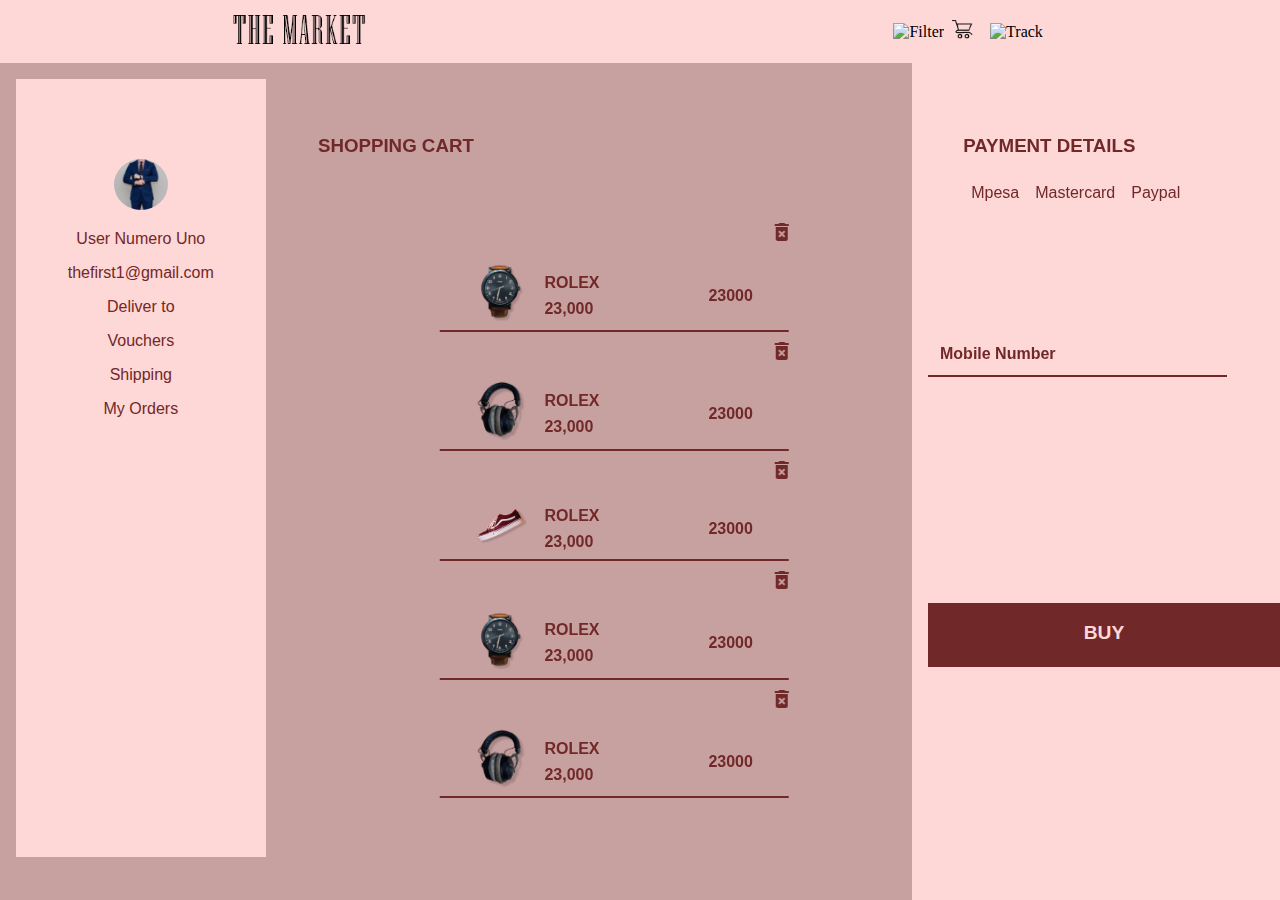
==== cart.html @ c1c4b835 "first commit" ====
<!DOCTYPE html>
<html lang="en">
<head>
    <meta charset="UTF-8">
    <meta name="viewport" content="width=device-width, initial-scale=1.0">
    <link rel="stylesheet" href="static/css/styleM.css">
    <link rel="stylesheet" href="static/css/cart.css">

    <title>The Market - {{products}}</title>
</head>
<body bgcolor="#C7A0A0">

    <div class="header">
        <div class="top-nav" id="top">
            <div class="logo">
                <a href="index.html"><img src="static/imgs/logo.png" alt="logo"></a>
                <!-- <h3> THE MARKET</h3> -->
            </div>
            <div class="nav">
                <ul>
                    <li><a href="#filter"><img src="static/imgs/filter.png" alt="Filter"></a></li>
                    <li><a href="cart.html"><img src="static/imgs/cart.png" alt="cart"></a></li>
                    <li><a href="login.html"><img src="static/imgs/track.png" alt="Track"></a></li>
                </ul>
            </div>
        </div>
    </div>

    <!-- <div class="main-container" id="main-container"> -->
    <div class="content-container">

        <div class="user-details hide-on-mobile">
            <div class="user-img">
                <img src="static/imgs/Men.png" alt="user icon">
            </div>
            <div class="credentials">
                <ul>
                    <li><a href="#">User Numero Uno</a></li>
                    <li><a href="#email">thefirst1@gmail.com</a></li>
                    <li><a href="#delivery">Deliver to</a></li>
                    <li><a href="#Vouchers">Vouchers</a></li>
                    <li><a href="#Shipping">Shipping</a></li>
                    <li><a href="#orders">My Orders<a></li>
                </ul>
            </div>
        </div>
        <div class="checklist">

            <!-- <div class="back hide-on-desktop">
                <a href="product.html"><img src="static/imgs/arrow.png" alt="back arrow"></a>
            </div> -->

            <h3>SHOPPING CART</h3>           
            <div class="item">
                <div class="item-img">
                    <img src="static/imgs/watch-small.png" alt="watch-small">
                </div>
                <div class="basics">
                    <ul>
                        <li>ROLEX</li>
                        <li>23,000</li>
                    </ul>
                </div>

                <div class="qty">
                </div>

                <div class="total-price" id="totalItemPrice">
                    23000
                </div>

                <div class="delete">
                    <img src="static/imgs/delete.png" alt="delete">
                </div>
            </div>

            <div class="item">
                <div class="item-img">
                    <img src="static/imgs/headphones.png" alt="headphones">
                </div>
                <div class="basics">
                    <ul>
                        <li>ROLEX</li>
                        <li>23,000</li>
                    </ul>
                </div>

                <div class="qty">
                </div>

                <div class="total-price" id="totalItemPrice">
                    23000
                </div>

                <div class="delete">
                    <img src="static/imgs/delete.png" alt="delete">
                </div>
            </div>

            <div class="item">
                <div class="item-img">
                    <img src="static/imgs/shoe2.png" alt="shoe">
                </div>
                <div class="basics">
                    <ul>
                        <li>ROLEX</li>
                        <li>23,000</li>
                    </ul>
                </div>

                <div class="qty">
                </div>

                <div class="total-price" id="totalItemPrice">
                    23000
                </div>

                <div class="delete">
                    <img src="static/imgs/delete.png" alt="delete">
                </div>
            </div>

            <div class="item">
                <div class="item-img">
                    <img src="static/imgs/watch-small.png" alt="watch-small">
                </div>
                <div class="basics">
                    <ul>
                        <li>ROLEX</li>
                        <li>23,000</li>
                    </ul>
                </div>

                <div class="qty">
                </div>

                <div class="total-price" id="totalItemPrice">
                    23000
                </div>

                <div class="delete">
                    <img src="static/imgs/delete.png" alt="delete">
                </div>
            </div>

            <div class="item">
                <div class="item-img">
                    <img src="static/imgs/headphones.png" alt="headphones">
                </div>
                <div class="basics">
                    <ul>
                        <li>ROLEX</li>
                        <li>23,000</li>
                    </ul>
                </div>

                <div class="qty">
                </div>

                <div class="total-price" id="totalItemPrice">
                    23000
                </div>

                <div class="delete">
                    <img src="static/imgs/delete.png" alt="delete">
                </div>
            </div>
            
        </div>

        <div class="checkout">
            <h3>PAYMENT DETAILS</h3>

            <ul class="payment-methods">
                <li><a href="#">Mpesa</a></li>
                <li><a href="#">Mastercard</a></li>
                <li><a href="#">Paypal</a></li>
            </ul>
            
            <input type="text" placeholder="Mobile Number">
            
            <div class="buy">
                <a href="#buy"> BUY </a>
            </div>
            
        </div>

    </div>

    <script src="static/js/main.js"></script>
</body>
</html>
---- static/css/styleM.css ----
/* Fundamentals */

*, body{
    margin: 0;
    padding: 0;
    box-sizing: border-box;
}

li{
    list-style-type: none;
}

a{
    text-decoration: none;
    color: inherit;
}

img{
    /* overflow: hidden; */
}

@font-face{
    font-family: "NiagraE";
    src: url(fonts/NIAGENG.TTF);
}
@font-face{
    font-family: "LucidaH";
    src: url(fonts/LHANDW.TTF);
}

.hide-mobile{
    display: none;
}

@media (min-width:1000px){
    .hide-mobile{
        display: initial;
    }
    .hide-desktop{
        display: none;
    }
}

.main-container{
    background-color: #FED7D7;
}

/*?????????????????? HEADER */
.top-nav{
    /* padding: 1em auto; */
    display: flex;
    justify-content: space-around;
    align-items: center;
    background-color: #EEE6E6;
    color: #000000;
    height: 7vh;
    position: sticky;
    top: 0;
}

.logo{
    font-family: NaigraE;
}

.logo img{
    width: 50%;
}

.nav ul{
    display: flex;
    justify-content: space-between;
}

.nav ul li{
    margin: auto .25em;
    padding: auto .25em;
}

.nav ul li a img{
    width: 70%;
}

.stories{
    padding: .6em ;
    background-color: #FFFFFF;
    display: flex;
    justify-content: space-evenly;
}

.stories div a{
    display: flex;
    flex-direction: column;
    align-items: center;
    color: #000000;
    font-family: sans-serif;
}

.stories div a img{
    margin-bottom: .5em;
}


@media (min-width:754px){
    .logo img{
        width: 70%;
    }
    .stories{
        max-width: 754px;
        margin: auto;
    }
}

/* /////////////////////FADESLIDER */


.main-container{
    /* height: 200vh; */
    /* padding: 1em; */
    font-family: sans-serif;
    text-align: center;
    overflow: hidden;
}

.slide1{
    background: radial-gradient(circle, rgba(255,255,255,1) 13%, rgb(255, 204, 204) 100%);
}


.slide2{
    background: radial-gradient(circle, rgba(255,255,255,.5) 13%, rgb(0, 0, 0) 100%);
    color: #fff;

}

.slide2 .text{
    color: #fff;
}

.slide3{
    background: radial-gradient(circle, rgba(255,255,255,1) 13%,#fbc1a0 100%);

}
.slide4{
    background: radial-gradient(circle, rgba(255,255,255,1) 13%, rgb(255, 204, 204) 100%);
}

.fade img{
    height: 60vh;
}

.fade{
    height: 90vh;
}

.text{
    font-family: LucidaH;
    color: #8F0000;
    font-size: 1.5em;
}


@media (min-width:754px){
    .slide1, .slide2, .slide3, .slide4{
        position: relative;
    }
    .fade img{
        height: 80vh;
        /* border: 2px solid red; */
    }
    .slide1 .text{
        position: absolute;
        top: 200px;
        right: 80px;
    }
    .slide1 img{
        height: 70vh;
        position: absolute;
        /* top: 300px; */
        right: 400px;
    }

    .slide3 .text{
        position: absolute;
        top: 150px;
        left: 100px;
        font-size: 2em;
    }
    .slide3 img{
        height: 60vh;
        position: absolute;
        top: 70px;
        right: -80px;
        /* overflow: hidden; */
    }
    .slide3{
        overflow: hidden;
    }

    .slide2 .text{
        position: absolute;
        right: 50px;
        top: 100px;
        font-size: 2em;
    }

    .slide4 .text{
        position: absolute;
        top: 150px;
        left: 50px;
    }

}


@media (min-width:1000px){
    .fade{
        position: relative;
        /* text-align:left; */
    }
    .fade .text{
        position: absolute;
        top: 300px;
        right: 400px;
    }
    
    .slide3 .text{
        position: absolute;
        top: 150px;
        left: 100px;
        font-size: 2.5em;
    }
    .slide3 img{
        height: 70vh;
        position: absolute;
        /* top: 70px; */
        right: 70px;
    }

    .slide2 .text{
        font-size: 2em;
        right: 40px;
    }

    .slide4 .text{
        position: absolute;
        top: 100px;
        right: -400px;
        font-size: 2em;
    }
    .slide1 .text{
        position: absolute;
        top: 200px;
        right: 200px;
        font-size:2.5em ;
    }
    .slide1 img{
        height: 80vh;
        position: absolute;
        left: 150px;
    }
}

@media (min-width:1250px){
    .slide2 .text{
        right: 80px;
    }
}

@media (min-width:1400px){
    .slide2 .text{
        right: 140px;
    }

    .slide4 .text{
        position: absolute;
        top: 200px;
        right: -400px;
        font-size: 2.5em;
    }
    .slide1 .text{
        position: absolute;
        top: 250px;
        right: 350px;
        font-size:2.5em ;
    }
    .slide1 img{
        height: 80vh;
        position: absolute;
        left: 350px;
    }

}

@media (min-width:1600px){
    .slide1 .text{
        position: absolute;
        top: 250px;
        right: 450px;
        font-size:2.5em ;
    }
    .slide1 img{
        height: 80vh;
        position: absolute;
        left: 450px;
    }
}

/*PRODUCT CARD AND ALL CONTENTS THEREOF*/

.torso{
    margin-top: 4em;
    padding: 1.5em;
    display: flex;
    flex-wrap: wrap;
    justify-content: space-between;
}


.product-card{
    /* padding-top: 50px; */
    background-color: #E1B5B5;
    color: #7A0F0F;
    /* height: 30vh; */
    width:45%;
    border-radius: 20px ;
    line-height: 1.9em;

    margin-bottom: 5em;
}

.image , .details{
    position: relative;
    top: -2.4em;
}

.image{
    width: 70%;
    margin: auto;
    /* border: 2px solid red; */
}

.image img{
    width: 100%;
}

.details .brand{
    font-weight: bold;
    /* color: red; */
}
.details .topSpec{
    color: #B28181;
}

@media (min-width:1000px){
    .torso{
        max-width: 60%;
        margin: auto;
        /* border: 2px solid red; */
        margin-top: 8em;
    }
    .product-card{
        width: 30%;
    }
    .image , .details{
        position: relative;
        top: -3.4em;
    }
}

/* ################$################################### */
/* PRODUCT PAGE */

/*  Importing most styles from main-container*/


.product-array img{
    /* width: 20%; */
    height: 1.5em;
}

.product-array{
    /* background: #F9F9DD; */
    margin: auto 1em;
    display: flex;
    justify-content: space-between;
    align-items: center;
}

.next{
    transform: rotate(180deg);
}

.product-array ul{
    display: flex;
    width: 30em;
    /* border: 2px solid red; */
    overflow: hidden;
}

.product-array ul li{
    /* border: 2px solid red; */
    margin:auto 3em;
    color: #B57777;
    font-size: 1.2rem;
}

.product-details{
    color: #7A0F0F;
    height: 80vh;
    border-top-right-radius:50px ;
    border-top-left-radius: 50px;
    /* border: 2px solid red; */
    background: #FED7D7;
    position: relative;
}

.backG{
    opacity: .3;
    letter-spacing: 1em;
    font-size: 3rem;
    position: absolute;
    top: 0;
    transform: translateX(13%);
    /* transform: translateZ(10%); */
    /* z-index: -1 ; */
}

.stuff img{
    /* z-index: -1; */
    width: 60%;
    margin-top: 1em;
}

.variety{
    display: flex;
    justify-content: space-evenly;
    max-width: 300px;
    margin: auto;
}

.variety section{
    height: 1.8em;
    width: 1.8em;
    background-color: red;
    /* border: 2px solid black; */
    border-radius: 50%;
    /* margin: auto 1.2em; */
}

section:nth-child(1){
    background-color: #4A0D18;
}
section:nth-child(2){
    background-color: #340D4A;
}
section:nth-child(3){
    background-color: #4A480D;
}
section:nth-child(4){
    background-color: #0D4A39;
}

.stuff h3{
    margin: 1em auto;
    font-weight: 700;
}

.catch-phrase span{
    font-weight: bolder;
}

.price{
    font-size: .9rem;
}

.size ul{
    max-width: 230px;
    margin: 1em auto;
    display: flex;
    justify-content: space-between;
    margin-bottom: 2em;
}

.cart-cta{
    color: #fff;
    background-color: #8F0000;
    padding: 1em 2em;
    margin: 2em;
    /* padding: auto 1em ; */
    border-radius: 20px;
}

.stuff p{
    /* border: 2px solid red; */
    margin-top: 2em;
}

@media (min-width:550px){
    .stuff img{
        width: 65%;
    }
}

@media (min-width:754px){
    .stuff img{
        width: 35%;
    }
}

@media (min-width:1000px){
    .backG{
        transform: translate(30%, 350%);
    }
    

    h3, .stuff p{
        margin: 3em auto;
    }

    .stuff p{
        margin-top: .4em ;
    }

    .hide-desktop{
        display: none;
    }
    
    .hide-mobile{
        text-align: left;
        position: absolute;
        top: 50px;
        right: 0;
        transform: translate(-50%, 20%);
    }

    .shift{
        position: absolute;
        top: 50px;
        left: 0;
        transform: translate(50%, 0%);
    }

    .stuff, .shift{
        /* border: 2px solid blue; */
        background-color: #e7c9c9;
        border-radius: 20px;
    }

    .stuff img{
        width: 150%;
    }


}

@media (min-width:1300px){
    .shift{
        transform: translate(100%, 0%);
    }
    .hide-mobile{
        transform: translate(-150%, 0%);
    }
}

@media (min-width:1700px){
    .shift{
        transform: translate(140%, 0%);
    }
    .hide-mobile{
        transform: translate(-180%, 0%);
    }
}




/*##############################################################
# MORE DETAILS PAGE STYLING ########################### */

.more-content{
    background: #FED7D7;
    height: 100vh;
    font-family: Arial, Helvetica, sans-serif;
    color: #9B1A1A;
    /* padding: 3em 2em auto 2em; */
    position: relative;
}

.back-arrow img{
    transform: translate(200%, 150%);
}

.details-card{
    background-color: #FFF;
    /* margin: 1em; */
    border-radius: 20px;
    max-width: 85%;
    margin: auto;
    text-align: center;
    transform: translateY(35%);
    position: relative;
    height: 45vh;
}

.details-img{
    position: absolute;
    top: -100px;
}

.more-specs{
    /* transform: translateY(30%); */
    margin-top: 70px;
}

.more-specs ul{
    display: flex;
    justify-content: space-evenly;
}

.cta-more{
    /* transform: translateY(100px); */
    position: fixed;
    bottom: 60px;
    transform: translateX(35%);

}

.more-specs p, .more-specs ul{
    /* text-align: left; */
    margin-bottom: 1em;
}

.vendor{
    padding-top: 4em;
}

.details-img img{
    width: 80% ;
}

.more-content h1{
    position: absolute;
    top: 100px;
    letter-spacing: 1.2em;
    font-size: 3rem;
    transform: translateX(10%);
    opacity: .4;
}
---- static/css/cart.css ----
.top-nav{
    background: #FED7D7;
}

.content-container{
    background: #C7A0A0;
    color: #712828;
    font-family: Arial, Helvetica, sans-serif;
    padding: 1em;
}

.checklist{
    height: 70vh;
    overflow: scroll;
    font-weight: bold;
    position: relative;
}

.back{
    position: absolute;
    top: 0;
}

.checklist h3{
    color: #712828;
    margin-bottom: 2em;
}

.item{
    position: relative;
    display: flex;
    justify-content: space-evenly;
    align-items: center;
    border-bottom: 2px solid #712828;
    padding: auto 1em auto 1em;
    margin: 3em 1em auto auto;
}

.item img{
    width: 100%;
}

.item-img{
    width: 25%;
    /* border: 2px solid red; */
}

.basics{
    transform: translateX(-40%);
}

.item li{
    /* border: 2px solid red; */
    margin: .5em;
}


.item .delete{
    position: absolute;
    right: 0;
    top: 10px;
}

.checkout{
    background: #FED7D7;
    color: #712828;
    margin: auto -1em -1em -1em;
    min-height: 20vh;
    padding: 1em;
}

.checkout h3{
    margin-bottom: 1em;
}

.payment-methods{
    /* border: 2px solid red; */
    display: flex;
}

.payment-methods li{
    margin: .5em;
}

input[type=text]{
    width: 85%;
    padding: 12px;
    background: inherit;
    border: none;
    border-bottom: 2px solid #712828;
    color: #712828;
    resize: vertical;
    /* line-height: 2em; */
    font-size: 1rem;
    margin-top: .8em;
    font-weight: bold;
}

::placeholder{
    color: #712828;
}

.buy{
    height: 4em;
    text-align: center;
    margin-top: 3em;
    width: 100%;
    /* border: 2px solid red; */
    background: #712828;
    color: #FED7D7;
    display: flex;
    flex-direction: column;
    align-items: center;
}

.buy a{
    font-weight: bold;
    font-size: 1.2rem;
    margin-top: 1em;
}

.hide-on-mobile{
    display: none;
}


@media screen and (min-width: 1000px) {
    .hide-on-mobile{
        display: initial;
    }

    .hide-on-desktop{
        display: none;
    }

    .content-container{
        display: flex;
        position: relative;
        height: 90vh;
        margin: auto;
    }

    .checklist{
        height: 90vh;
        width: 220%;
        overflow: scroll;
    }

    .checkout{
        position: absolute;
        top: 0;
        right: 0;
        width: 30%;
        height: 93vh;
    }

    .checklist h3{
        position: sticky;
        top: 0;
        transform: translateX(6%);
        margin-bottom: 3em;
    }

    .item{
        width: 40%;
        margin: auto;
        transform: translateX(-25%);
        /* margin-top:4em ; */
        padding-top: 3em;
    }

    .item-img{
        width: 15%;
    }

    .user-details{
        width: 20%;
        background-color: #FED7D7;
        padding-top: 5em;
    }

    .buy{
        transform: translateY(450%);
    }

    .checkout h3, .checkout ul{
        transform: translateX(10%);
    }

    input[type=text]{
        transform: translateY(250%);
    }
    .credentials, .user-img{
        text-align: center;
    }

    .credentials ul li{
        margin: 1em auto 1em auto;
        padding: 1em auto 1em auto;
    }
    .credentials ul li:hover{
        /* border-bottom: 2px solid #712828; */
        transform: translateX(5%);
        font-weight: bold;
    }
}

@media screen and (min-width: 1400px) {
    .checklist .item{
        width: 60%;
    }

    .item{
        transform: translateX(-8%);
    }
}

@media screen and (min-width: 1460px) {
    .checklist .item{
        width: 60%;
    }
}
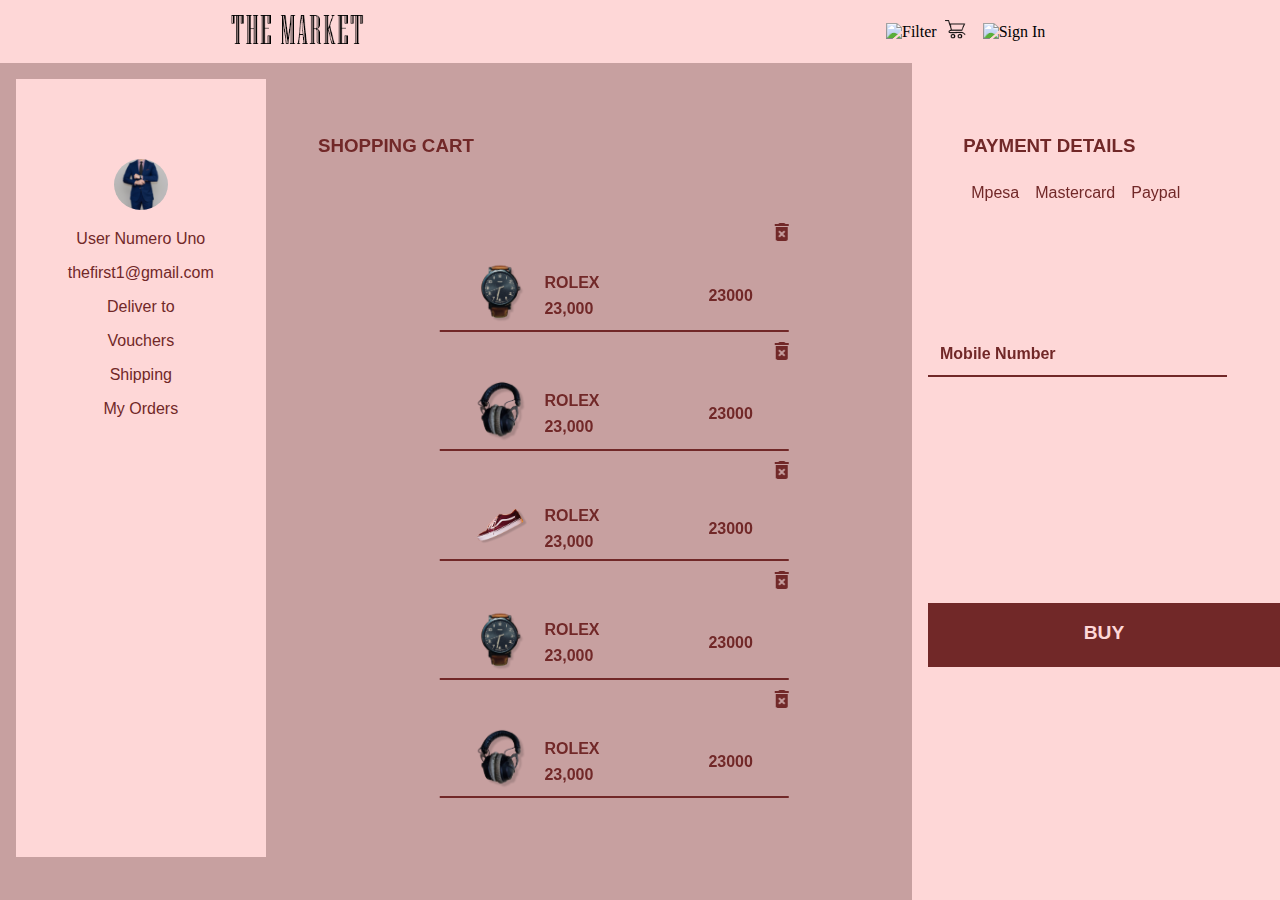
==== commit 3b3b5da9: "Update cart.html" ====
--- a/cart.html
+++ b/cart.html
@@ -20,7 +20,7 @@
                 <ul>
                     <li><a href="#filter"><img src="static/imgs/filter.png" alt="Filter"></a></li>
                     <li><a href="cart.html"><img src="static/imgs/cart.png" alt="cart"></a></li>
-                    <li><a href="login.html"><img src="static/imgs/track.png" alt="Track"></a></li>
+                    <li><a href="login.html"><img src="static/imgs/track.png" alt="Sign In"></a></li>
                 </ul>
             </div>
         </div>
@@ -189,4 +189,4 @@
 
     <script src="static/js/main.js"></script>
 </body>
-</html>+</html>
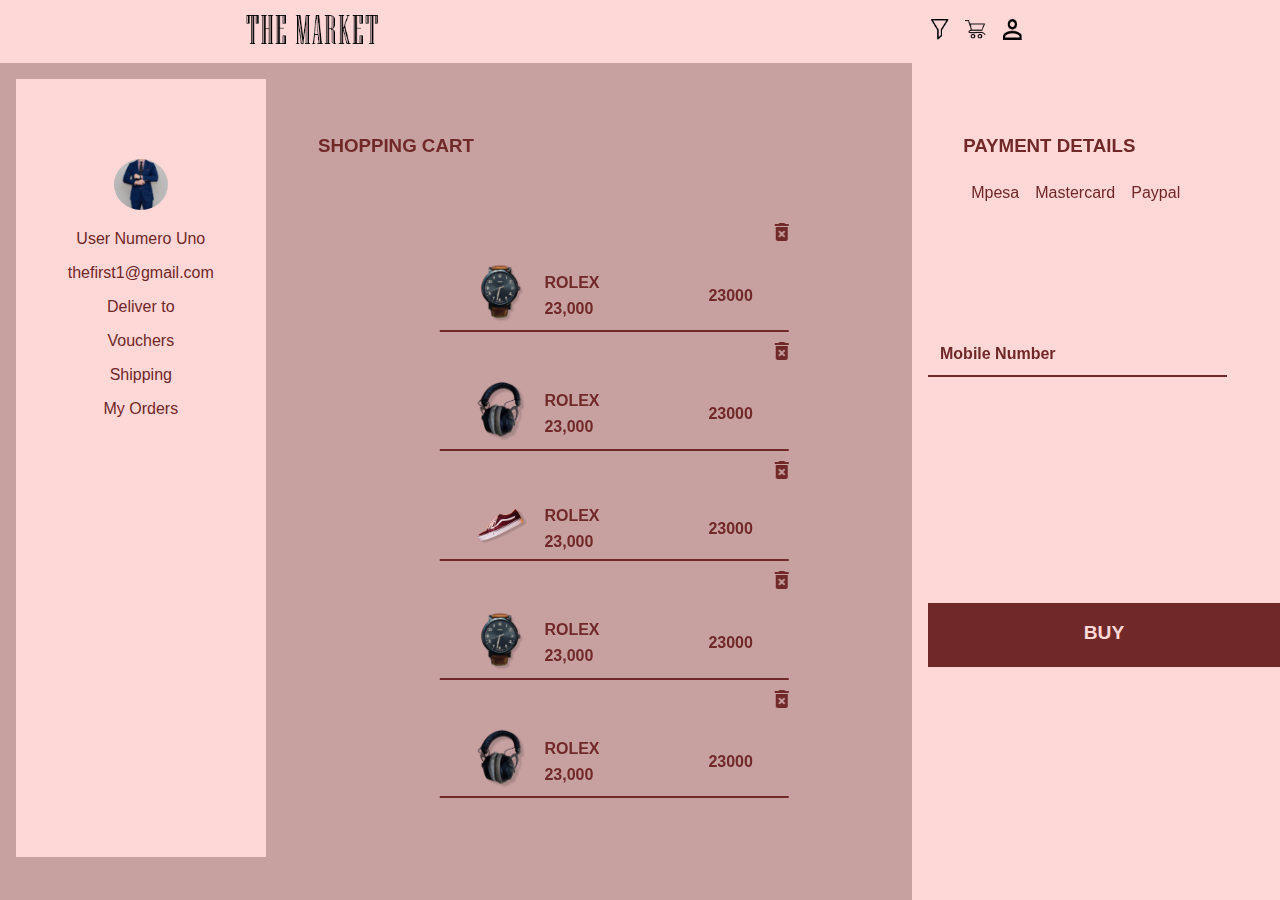
==== commit 480de501: "Update cart.html" ====
--- a/cart.html
+++ b/cart.html
@@ -18,9 +18,9 @@
             </div>
             <div class="nav">
                 <ul>
-                    <li><a href="#filter"><img src="static/imgs/filter.png" alt="Filter"></a></li>
+                    <li><a href="#filter"><img src="static/imgs/Filter.png" alt="Filter"></a></li>
                     <li><a href="cart.html"><img src="static/imgs/cart.png" alt="cart"></a></li>
-                    <li><a href="login.html"><img src="static/imgs/track.png" alt="Sign In"></a></li>
+                    <li><a href="login.html"><img src="static/imgs/Track.png" alt="Sign In"></a></li>
                 </ul>
             </div>
         </div>
